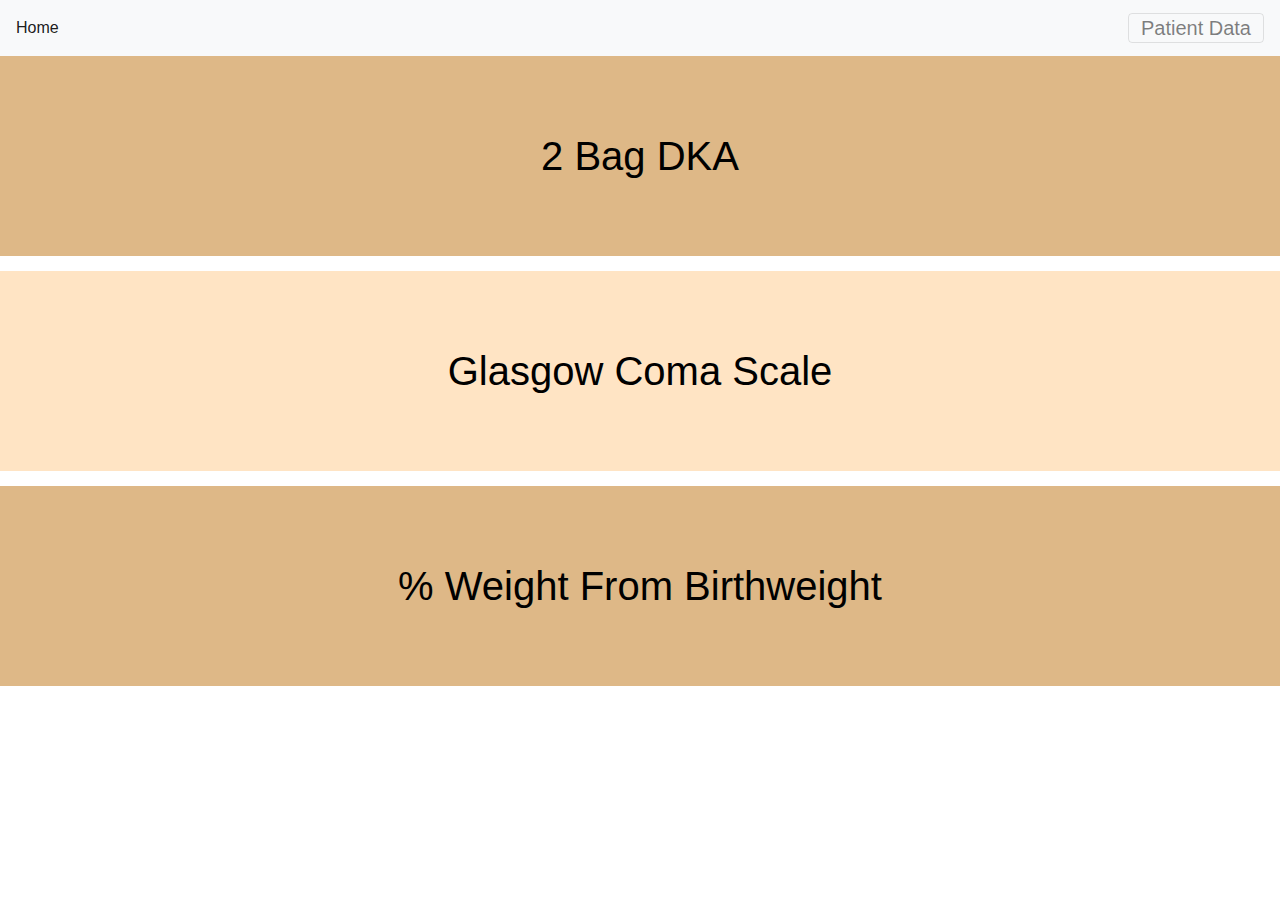
==== 481_project/index.html @ 8d98d775 "new nav + patient info page" ====
﻿<!DOCTYPE html>
    <html>
    <head>
        <meta charset="UTF-8">
        <title>Menu</title>
        
        <!-- <link href="https://code.jquery.com/ui/1.10.4/themes/ui-lightness/jquery-ui.css" rel="stylesheet"> -->
        <link rel="stylesheet" href="styles.css">
        <!-- icons -->
        <link rel="stylesheet" href="https://use.fontawesome.com/releases/v5.8.1/css/all.css" integrity="sha384-50oBUHEmvpQ+1lW4y57PTFmhCaXp0ML5d60M1M7uH2+nqUivzIebhndOJK28anvf" crossorigin="anonymous">

        <!-- bootstrap -->
        <link rel="stylesheet" href="https://stackpath.bootstrapcdn.com/bootstrap/4.3.1/css/bootstrap.min.css" integrity="sha384-ggOyR0iXCbMQv3Xipma34MD+dH/1fQ784/j6cY/iJTQUOhcWr7x9JvoRxT2MZw1T" crossorigin="anonymous">

    </head>
    <body>
    <header>

        <!-- nav -->
            <nav class="navbar navbar-light bg-light">
                <ul class="navbar-nav mr-auto mt-2 mt-lg-0">
                    <li class="nav-item active">
                        <a class="nav-link" href="index.html">Home</a>
                    </li>
                </ul>
                <!-- toggles patient data section below -->
                <button class="navbar-toggler" type="button" data-toggle="collapse" data-target="#navbarToggleExternalContent" aria-controls="navbarToggleExternalContent" aria-expanded="false" aria-label="Toggle navigation">
                Patient Data
                    <!-- <span class="navbar-toggler-icon"></span> -->
                </button>
            </nav>

            <!-- togglable patient data section -->
            <div class="pos-f-t">
                <div class="collapse" id="navbarToggleExternalContent">
                    <div id="patient_data" class="bg-light p-4">
                        <h5 class="text-black h4">Patient Data</h5>
                        <span class="text-muted">
                            <form>
                                <!-- current weight -->
                                <div class="input-group mb-3">
                                    <div class="input-group-prepend">
                                    <span class="input-group-text">Current Weight</span>
                                    </div>
                                    <input type="text" placeholder="lbs" aria-label="current weight lbs" class="form-control">
                                    <input type="text" placeholder="oz" aria-label="current weight oz" class="form-control">
                                    <p>or</p> 
                                    <input type="text" class="form-control" placeholder="kg" aria-label="current weight kg" aria-describedby="basic-addon1">
                                </div>
                                <!-- end current weight -->

                                <!-- Age -->
                                <div class="input-group mb-3">
                                    <div class="input-group-prepend">
                                        <label class="input-group-text" for="inputGroupSelect01">Age</label>
                                    </div>
                                    <input type="text"  aria-label="age" class="form-control">
                                    <select class="custom-select" id="inputGroupSelect01">
                                        <option selected value="1">Year(s)</option>
                                        <option value="2">Month(s)</option>
                                        <option value="3">Day(s)</option>
                                    </select>
                                </div>
                                <!-- end age -->

                                <!-- birth weight -->
                                <div class="input-group">
                                        <div class="input-group-prepend">
                                        <span class="input-group-text">Birth Weight</span>
                                        </div>
                                        <input type="text" placeholder="lbs" aria-label="birth weight lbs" class="form-control">
                                        <input type="text" placeholder="oz" aria-label="birth weight oz" class="form-control">
                                        <p>or</p> 
                                        <input type="text" class="form-control" placeholder="kg" aria-label="birth weight kg" aria-describedby="basic-addon1">
                                </div>
                                <!-- end birth weight -->

                            </form>

                        </span> 
                    </div>
                </div>
            </div>


        
        
    </header>

    <main class="content homePage">
        
        <a href="2bagdka.html"><div class="appOption odd">2 Bag DKA</div></a>
        <a href="glasgowcoma.html"><div class="appOption even">Glasgow Coma Scale</div></a>
        <a href="birthweight.html"><div class="appOption odd">% Weight From Birthweight</div></a>
    </main>
    </body>
    <footer>

        <script type="text/javascript" src="https://code.jquery.com/jquery-3.3.1.min.js"></script>
        <script src="main.js"></script>
        <!-- bootstrap -->
        <script src="https://code.jquery.com/jquery-3.3.1.slim.min.js" integrity="sha384-q8i/X+965DzO0rT7abK41JStQIAqVgRVzpbzo5smXKp4YfRvH+8abtTE1Pi6jizo" crossorigin="anonymous"></script>
        <script src="https://cdnjs.cloudflare.com/ajax/libs/popper.js/1.14.7/umd/popper.min.js" integrity="sha384-UO2eT0CpHqdSJQ6hJty5KVphtPhzWj9WO1clHTMGa3JDZwrnQq4sF86dIHNDz0W1" crossorigin="anonymous"></script>
        <script src="https://stackpath.bootstrapcdn.com/bootstrap/4.3.1/js/bootstrap.min.js" integrity="sha384-JjSmVgyd0p3pXB1rRibZUAYoIIy6OrQ6VrjIEaFf/nJGzIxFDsf4x0xIM+B07jRM" crossorigin="anonymous"></script>
    </footer>
</html>
---- 481_project/styles.css ----
.infoHidden {
    width: 100%;
    position: fixed;
    z-index: 2;
    text-align: center;
    transition-duration: 400ms;
    bottom: 100%;
    height: 65%;
}

.infoShow {
    width: 100%;
    position: fixed;
    z-index: 2;
    text-align: center;
    transition-duration: 400ms;
    bottom: 35%;
    background-color: aliceblue;
    height:65%;
}
#info{
    color:black;
}
/* centering patient data form */
form{
    width: 50%;
    margin: 0 auto;
}

input{
    width: 50px;
}

.label{
    width: 54px;
    text-align: center;
    min-width: 50px;
}

.inputWrapper{
    display: inline-block;

}

iframe{
    width: 100%;
}

html, body{
    margin: 0;
    padding: 0; 
    height:100%;
    overflow-x: hidden;
}
/* header styling */
#patient_data{
    text-align: center;
}

/* header{
    background:#406682;
    color:#f1f1f1;
    display:block;
    top:0;
    
    height: 7%;
} */
/* main{
    display: block;
    padding-top: 20px;
    height: 100%;
}
@media only screen and (orientation: landscape){
    header{
        height: 10%;
    }
}

@media only screen and (orientation: portrait) and (max-width: 550px){
    .headerButton{
        width: 100px;
        height: 100px;
        border-radius: 100px; 
    }
    .fa-2x{
        font-size: 4em;

        padding-left: 12px;
        padding-top:15px;
    }
} */

/* .content{
    padding:16px;
    padding-top: 100px;
} */
#infoButton{
    
    background: lightblue;
    box-shadow: 2px 3px 2px #183654;
}

.column{
    float:left;
    width: 50%;
    padding-top: 5px;
}
#homeButton{
    background: lightblue;
    box-shadow: 2px 3px 2px #183654;
}
/* .homePage{
    padding-left: 0;
    padding-right:0;
} */
.appOption{
    width:100%;
    height:25%;
    background-color: beige;
    margin-bottom: 15px;
    text-align: center;

    color: black;
    font-family: sans-serif;
    font-size: 30pt;
    line-height: 5;
  
}
.odd{
    background-color:burlywood;
}
.even{
    background-color:bisque;
}

.homePage > a {
    text-decoration: none;
}

.headerbutton{
    /* background: salmon;
    box-shadow: 2px 3px 2px #582727; */
    border-radius: 25px;
    height: 50px;
    width:50px;
}

@media only screen and (min-height: 430px) and (max-width: 500px){
    .headerButton{
        height: 100px;
        width: 100px;
        border-radius: 50px;
    }
}
#homelink, #homelink:active{
    color:white
}
.fa-book-medical{
    padding-left: 10px;
    padding-top: 10px;
} 
.fa-home{
    padding-left: 8px;
    padding-top: 8px;
}

.tg  {border-collapse:collapse;border-spacing:0;}
.tg td{font-family:Arial, sans-serif;font-size:14px;padding:10px 5px;border-style:solid;border-width:1px;overflow:hidden;word-break:normal;border-color:black;}
.tg th{font-family:Arial, sans-serif;font-size:14px;font-weight:normal;padding:10px 5px;border-style:solid;border-width:1px;overflow:hidden;word-break:normal;border-color:black;}
.tg .tg-baqh{text-align:center;vertical-align:top}

/* START Glasgow Coma Styles */
.selection {
    border: 1px solid black;
    line-height: 25pt;
    margin: 1%;
    padding: 1%;
}

.selection label + input[type="radio"] {
    margin-right: 5px;
    float: right;
    visibility: hidden;
}

.section {
    width: 5%;
    height: 5%;
    text-align: center;
}

.gcTable {
    border: 1px solid black;
    padding: 1%;
    margin: 1%;
}

.group {
    width: 100%;
}

.gcOutput {
    font-size: large;
    width: 100%;
    text-align: center;
}

.gcOutput .gcNum {
    line-height: 50pt;
    vertical-align: middle;
    text-align: center;
    font-size: large;
    width: 10%;
}

.gcOutput .gcResult {
    line-height: 50pt;
    vertical-align: middle;
    font-size: medium;
    text-align: center;
    width: 40%;
}
/* END Glasgow Coma Style */
.tg .tg-baqh{text-align:center;vertical-align:top}

.centered {
    margin: 0 auto;
}

.displayBlock {
    display: block;
}

/* START birthWeight Styles */
/*
  .displayTextbox{
    width: 100px;
    padding: 8px;
    margin: 4px 0;
    border: 2px solid #aaa;
    border-radius: 10px;
    box-sizing: border-box;
    margin-bottom: 10px;
    font-size: large;
  }
  label{
    font-family: 'Varela Round', sans-serif;
    font-size: 30px;
    align-content: left;
  }
  .displayWrapper {
    width: 40%;
    padding: 13px;
    background-color: burlywood;
    margin: auto;
    font-family: 'Varela Round', sans-serif;
    font-size: 100%;
    border-radius: 10px;
}
h1{
    font-family: 'Varela Round', sans-serif;
    font-size: 30px;
    text-align: center;
}
*/
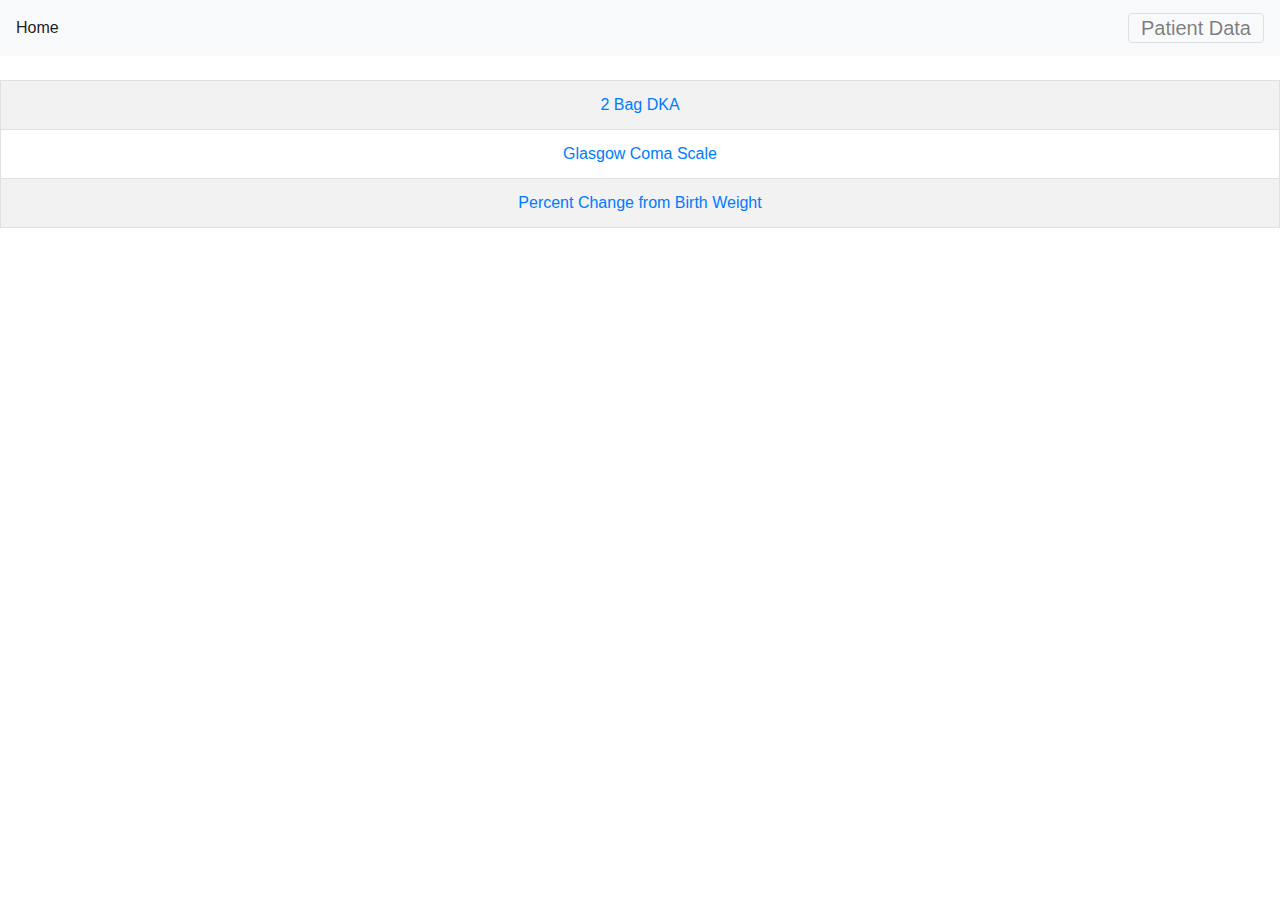
==== commit a1a6225e: "dka & homepage design update" ====
--- a/481_project/index.html
+++ b/481_project/index.html
@@ -15,7 +15,6 @@
     </head>
     <body>
     <header>
-
         <!-- nav -->
             <nav class="navbar navbar-light bg-light">
                 <ul class="navbar-nav mr-auto mt-2 mt-lg-0">
@@ -42,23 +41,23 @@
                                     <div class="input-group-prepend">
                                     <span class="input-group-text">Current Weight</span>
                                     </div>
-                                    <input type="text" placeholder="lbs" aria-label="current weight lbs" class="form-control">
-                                    <input type="text" placeholder="oz" aria-label="current weight oz" class="form-control">
+                                    <input type="text" id="cwLbs" placeholder="lbs" aria-label="current weight lbs" class="form-control">
+                                    <input type="text" id="cwOz" placeholder="oz" aria-label="current weight oz" class="form-control">
                                     <p>or</p> 
-                                    <input type="text" class="form-control" placeholder="kg" aria-label="current weight kg" aria-describedby="basic-addon1">
+                                    <input type="text" id="cwKg" class="form-control" placeholder="kg" aria-label="current weight kg" aria-describedby="basic-addon1">
                                 </div>
                                 <!-- end current weight -->
 
                                 <!-- Age -->
                                 <div class="input-group mb-3">
                                     <div class="input-group-prepend">
-                                        <label class="input-group-text" for="inputGroupSelect01">Age</label>
+                                        <label class="input-group-text" for="ageType">Age</label>
                                     </div>
-                                    <input type="text"  aria-label="age" class="form-control">
-                                    <select class="custom-select" id="inputGroupSelect01">
-                                        <option selected value="1">Year(s)</option>
-                                        <option value="2">Month(s)</option>
-                                        <option value="3">Day(s)</option>
+                                    <input id="age" type="text"  aria-label="age" class="form-control">
+                                    <select id="ageType" class="custom-select" >
+                                        <option selected value="years">Year(s)</option>
+                                        <option value="months">Month(s)</option>
+                                        <option value="days">Day(s)</option>
                                     </select>
                                 </div>
                                 <!-- end age -->
@@ -68,30 +67,43 @@
                                         <div class="input-group-prepend">
                                         <span class="input-group-text">Birth Weight</span>
                                         </div>
-                                        <input type="text" placeholder="lbs" aria-label="birth weight lbs" class="form-control">
-                                        <input type="text" placeholder="oz" aria-label="birth weight oz" class="form-control">
+                                        <input type="text" id="bwLbs" placeholder="lbs" aria-label="birth weight lbs" class="form-control">
+                                        <input type="text" id="bwOz" placeholder="oz" aria-label="birth weight oz" class="form-control">
                                         <p>or</p> 
-                                        <input type="text" class="form-control" placeholder="kg" aria-label="birth weight kg" aria-describedby="basic-addon1">
+                                        <input type="text" id="bwKg" class="form-control" placeholder="kg" aria-label="birth weight kg" aria-describedby="basic-addon1">
                                 </div>
                                 <!-- end birth weight -->
-
+                                <br>
+                                <button class="btn btn-primary" id="saveInfo">Save</button>
                             </form>
-
+                            <p><em>Data that you enter here is saved only for the duration of your current session.
+                                If you exit the site you will have to reenter data. 
+                            <br> Calculations that require this data will automatically grab it from the appropriate fields.</em></p>
                         </span> 
                     </div>
                 </div>
             </div>
-
-
-        
-        
     </header>
 
     <main class="content homePage">
         
-        <a href="2bagdka.html"><div class="appOption odd">2 Bag DKA</div></a>
+        <!-- <a href="2bagdka.html"><div class="appOption odd">2 Bag DKA</div></a>
         <a href="glasgowcoma.html"><div class="appOption even">Glasgow Coma Scale</div></a>
-        <a href="birthweight.html"><div class="appOption odd">% Weight From Birthweight</div></a>
+        <a href="birthweight.html"><div class="appOption odd">Percent Change from Birth Weight</div></a> -->
+        <br>
+        <table id="home-options" class="table table-striped table-bordered table-hover">
+                <tbody>
+                  <tr>
+                    <td><a href="2bagdka.html">2 Bag DKA</a></td>
+                  </tr>
+                  <tr>
+                    <td><a href="glasgowcoma.html">Glasgow Coma Scale</a></td>
+                  </tr>
+                  <tr>
+                    <td><a href="birthweight.html">Percent Change from Birth Weight</a></td>
+                  </tr>
+                </tbody>
+              </table>
     </main>
     </body>
     <footer>
--- a/481_project/styles.css
+++ b/481_project/styles.css
@@ -164,13 +164,23 @@
     padding-top: 8px;
 }
 
-.tg  {border-collapse:collapse;border-spacing:0;}
+/* .tg  {border-collapse:collapse;border-spacing:0;}
 .tg td{font-family:Arial, sans-serif;font-size:14px;padding:10px 5px;border-style:solid;border-width:1px;overflow:hidden;word-break:normal;border-color:black;}
 .tg th{font-family:Arial, sans-serif;font-size:14px;font-weight:normal;padding:10px 5px;border-style:solid;border-width:1px;overflow:hidden;word-break:normal;border-color:black;}
-.tg .tg-baqh{text-align:center;vertical-align:top}
+.tg .tg-baqh{text-align:center;vertical-align:top} */
 
 /* START Glasgow Coma Styles */
-.selection {
+#no-age-warning, #weight-warning, #dka-warning{
+    color:red;
+}
+ #no-age-warning, #younger, #older, #glasgow-submit, #glasgow-response-error, #weight-warning, #weight-table, #dka-warning, #dka-table{
+    display: none;
+}
+
+#home-options{
+    text-align:center;
+}
+/* .selection {
     border: 1px solid black;
     line-height: 25pt;
     margin: 1%;
@@ -219,9 +229,9 @@
     font-size: medium;
     text-align: center;
     width: 40%;
-}
+} */
 /* END Glasgow Coma Style */
-.tg .tg-baqh{text-align:center;vertical-align:top}
+/* .tg .tg-baqh{text-align:center;vertical-align:top} */
 
 .centered {
     margin: 0 auto;
